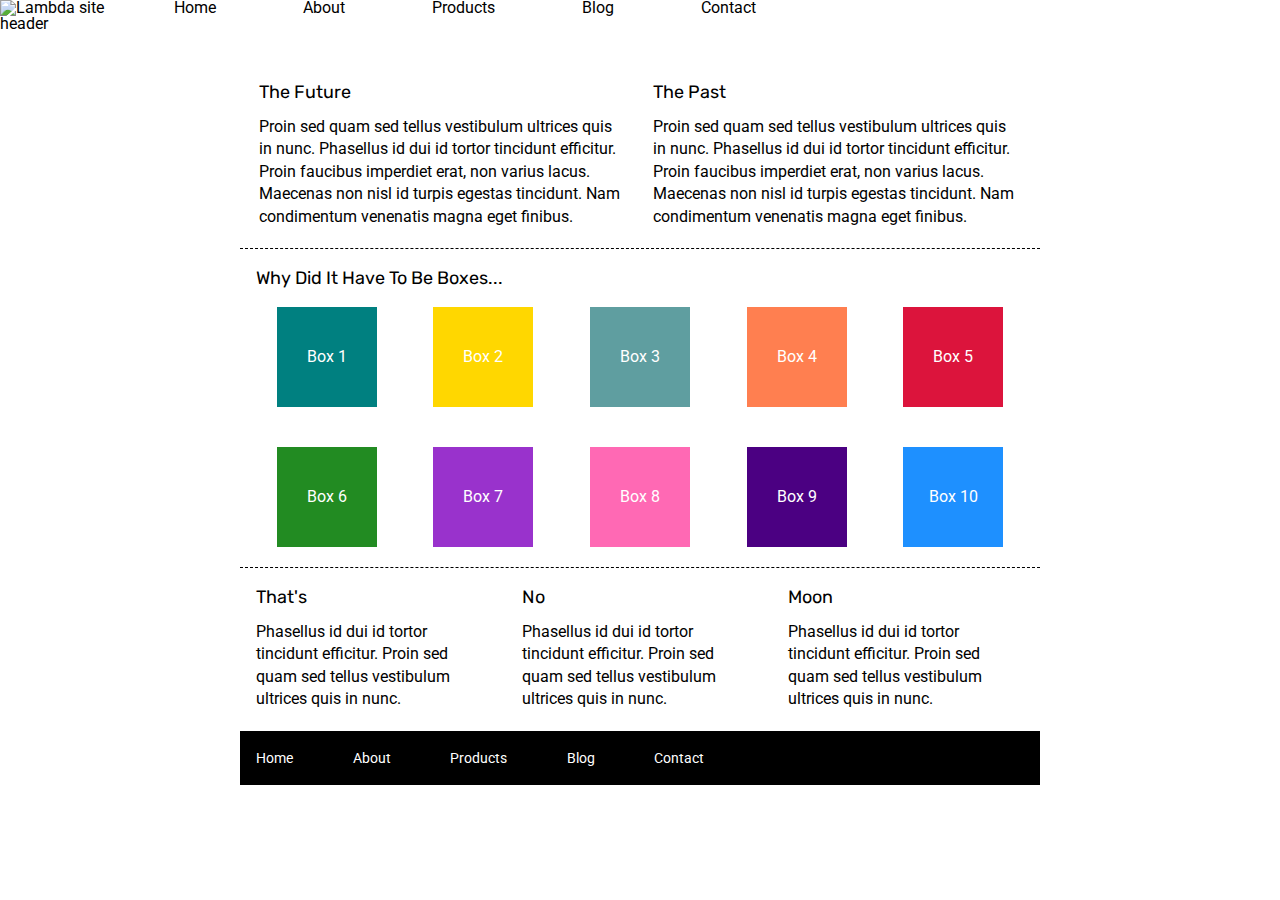
==== index.html @ 74503c83 "began working with the CSS for the page and added the header" ====
<!DOCTYPE html>

<html lang="en">
  <head>
    <meta charset="utf-8" />

    <title>Sprint Challenge - Home</title>

    <link
      href="https://fonts.googleapis.com/css?family=Roboto|Rubik"
      rel="stylesheet"
    />
    <link rel="stylesheet" href="./style/index.css" />
  </head>

  <body>
    <header>
      <img src="./assets/lambda-black.png" alt="Lambda site header" />
      <nav>
        <a href="">Home</a>
        <a href="">About</a>
        <a href="">Products</a>
        <a href="">Blog</a>
        <a href="">Contact</a>
      </nav>
    </header>
    <div class="container">
      <img src="assets/jumbo.jpg" alt="" class="featured-img" />
      <section class="top-content">
        <div class="text-container">
          <h2>The Future</h2>
          <p>
            Proin sed quam sed tellus vestibulum ultrices quis in nunc.
            Phasellus id dui id tortor tincidunt efficitur. Proin faucibus
            imperdiet erat, non varius lacus. Maecenas non nisl id turpis
            egestas tincidunt. Nam condimentum venenatis magna eget finibus.
          </p>
        </div>
        <div class="text-container">
          <h2>The Past</h2>
          <p>
            Proin sed quam sed tellus vestibulum ultrices quis in nunc.
            Phasellus id dui id tortor tincidunt efficitur. Proin faucibus
            imperdiet erat, non varius lacus. Maecenas non nisl id turpis
            egestas tincidunt. Nam condimentum venenatis magna eget finibus.
          </p>
        </div>
      </section>

      <section class="middle-content">
        <h2>Why Did It Have To Be Boxes...</h2>

        <div class="boxes">
          <div class="box box1">Box 1</div>
          <div class="box box2">Box 2</div>
          <div class="box box3">Box 3</div>
          <div class="box box4">Box 4</div>
          <div class="box box5">Box 5</div>
          <div class="box box6">Box 6</div>
          <div class="box box7">Box 7</div>
          <div class="box box8">Box 8</div>
          <div class="box box9">Box 9</div>
          <div class="box box10">Box 10</div>
        </div>
      </section>

      <section class="bottom-content">
        <div class="text-container">
          <h2>That's</h2>
          <p>
            Phasellus id dui id tortor tincidunt efficitur. Proin sed quam sed
            tellus vestibulum ultrices quis in nunc.
          </p>
        </div>
        <div class="text-container">
          <h2>No</h2>
          <p>
            Phasellus id dui id tortor tincidunt efficitur. Proin sed quam sed
            tellus vestibulum ultrices quis in nunc.
          </p>
        </div>
        <div class="text-container">
          <h2>Moon</h2>
          <p>
            Phasellus id dui id tortor tincidunt efficitur. Proin sed quam sed
            tellus vestibulum ultrices quis in nunc.
          </p>
        </div>
      </section>

      <footer>
        <nav>
          <a href="#">Home</a>
          <a href="#">About</a>
          <a href="#">Products</a>
          <a href="#">Blog</a>
          <a href="#">Contact</a>
        </nav>
      </footer>
    </div>
    <!-- container -->
  </body>
</html>
---- style/index.css ----
/* http://meyerweb.com/eric/tools/css/reset/ 
   v2.0 | 20110126
   License: none (public domain)
*/

html,
body,
div,
span,
applet,
object,
iframe,
h1,
h2,
h3,
h4,
h5,
h6,
p,
blockquote,
pre,
a,
abbr,
acronym,
address,
big,
cite,
code,
del,
dfn,
em,
img,
ins,
kbd,
q,
s,
samp,
small,
strike,
strong,
sub,
sup,
tt,
var,
b,
u,
i,
center,
dl,
dt,
dd,
ol,
ul,
li,
fieldset,
form,
label,
legend,
table,
caption,
tbody,
tfoot,
thead,
tr,
th,
td,
article,
aside,
canvas,
details,
embed,
figure,
figcaption,
footer,
header,
hgroup,
menu,
nav,
output,
ruby,
section,
summary,
time,
mark,
audio,
video {
  margin: 0;
  padding: 0;
  border: 0;
  font-size: 100%;
  font: inherit;
  vertical-align: baseline;
}
/* HTML5 display-role reset for older browsers */
article,
aside,
details,
figcaption,
figure,
footer,
header,
hgroup,
menu,
nav,
section {
  display: block;
}
body {
  line-height: 1;
}
ol,
ul {
  list-style: none;
}
blockquote,
q {
  quotes: none;
}
blockquote:before,
blockquote:after,
q:before,
q:after {
  content: '';
  content: none;
}
table {
  border-collapse: collapse;
  border-spacing: 0;
}

* {
  box-sizing: border-box;
}

html,
body {
  height: 100%;
  font-family: 'Roboto', sans-serif;
}

h1,
h2,
h3,
h4,
h5 {
  font-size: 18px;
  margin-bottom: 15px;
  font-family: 'Rubik', sans-serif;
}

p {
  line-height: 1.4;
}

.container {
  width: 800px;
  margin: 0 auto;
}

.top-content {
  display: flex;
  flex-wrap: wrap;
  justify-content: space-evenly;
  margin-bottom: 20px;
  border-bottom: 1px dashed black;
}

.top-content .text-container {
  width: 48%;
  padding: 0 1%;
  padding-bottom: 20px;
}

.middle-content {
  margin-bottom: 20px;
  border-bottom: 1px dashed black;
}

.middle-content h2 {
  padding: 0 2%;
  margin-bottom: 0;
}

.middle-content .boxes {
  display: flex;
  flex-wrap: wrap;
  justify-content: space-evenly;
}

.middle-content .boxes .box {
  width: 12.5%;
  height: 100px;
  margin: 20px 2.5%;
  color: white;
  display: flex;
  align-items: center;
  justify-content: center;
}

.bottom-content {
  display: flex;
  margin: 0 2% 20px;
  justify-content: space-around;
}

.bottom-content .text-container {
  padding-right: 4%;
}

.bottom-content .text-container:last-child {
  padding-right: 0;
}

footer {
  width: 100%;
  background: black;
}

footer nav {
  width: 60%;
  display: flex;
  justify-content: space-between;
  align-items: center;
  padding: 20px 2%;
  font-size: 14px;
}

footer nav a {
  color: white;
  text-decoration: none;
}

.box1 {
  background: teal;
}

.box2 {
  background: gold;
}

.box3 {
  background: cadetblue;
}

.box4 {
  background: coral;
}

.box5 {
  background: crimson;
}

.box6 {
  background: forestgreen;
}

.box7 {
  background: darkorchid;
}

.box8 {
  background: hotpink;
}

.box9 {
  background: indigo;
}

.box10 {
  background: dodgerblue;
}

header {
  display: flex;
  width: 800px;
}

nav {
  display: flex;
  justify-content: space-around;
  width: 100%;
}

nav a {
  text-decoration: none;
  color: black;
}

.featured-img {
  padding: 3% 0;
}
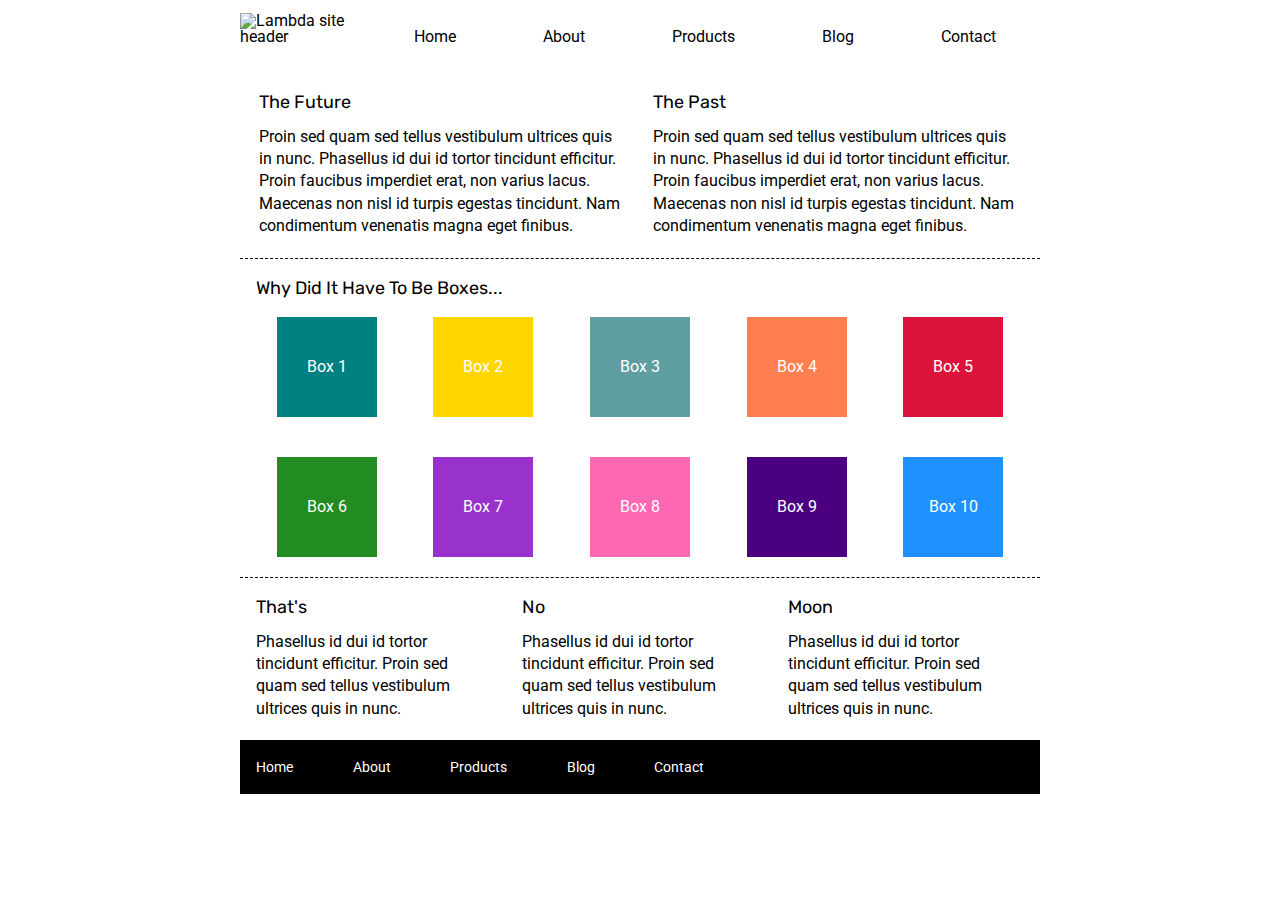
==== commit a507cd4d: "completed MVP and attempted some stretch goals" ====
--- a/index.html
+++ b/index.html
@@ -3,6 +3,7 @@
 <html lang="en">
   <head>
     <meta charset="utf-8" />
+    <meta name="viewport" content="width=device-width, initial-scale=1.0" />
 
     <title>Sprint Challenge - Home</title>
 
@@ -15,13 +16,17 @@
 
   <body>
     <header>
-      <img src="./assets/lambda-black.png" alt="Lambda site header" />
-      <nav>
-        <a href="">Home</a>
-        <a href="">About</a>
-        <a href="">Products</a>
-        <a href="">Blog</a>
-        <a href="">Contact</a>
+      <img
+        class="lambda"
+        src="./assets/lambda-black.png"
+        alt="Lambda site header"
+      />
+      <nav class="top-nav">
+        <a href="" id="home">Home</a>
+        <a href="./about.html" id="about">About</a>
+        <a href="" id="products">Products</a>
+        <a href="" id="blog">Blog</a>
+        <a href="./contact.html" id="contact">Contact</a>
       </nav>
     </header>
     <div class="container">
--- a/style/index.css
+++ b/style/index.css
@@ -136,6 +136,7 @@
 body {
   height: 100%;
   font-family: 'Roboto', sans-serif;
+  width: 100%;
 }
 
 h1,
@@ -153,7 +154,7 @@
 }
 
 .container {
-  width: 800px;
+  max-width: 800px;
   margin: 0 auto;
 }
 
@@ -188,9 +189,9 @@
 }
 
 .middle-content .boxes .box {
-  width: 12.5%;
+  width: 100px;
   height: 100px;
-  margin: 20px 2.5%;
+  margin: 2.5%;
   color: white;
   display: flex;
   align-items: center;
@@ -272,13 +273,18 @@
 
 header {
   display: flex;
-  width: 800px;
+  max-width: 800px;
+  margin-left: auto;
+  margin-right: auto;
+  padding: 1% 0;
 }
 
 nav {
   display: flex;
+  flex-direction: row;
   justify-content: space-around;
   width: 100%;
+  align-items: flex-end;
 }
 
 nav a {
@@ -286,6 +292,110 @@
   color: black;
 }
 
+nav a:hover {
+  color: red;
+}
+
 .featured-img {
-  padding: 3% 0;
-}
+  padding: 2% 0;
+  width: 100%;
+}
+
+.lambda {
+  object-fit: none;
+}
+
+fieldset {
+  display: flex;
+  flex-direction: column;
+  justify-content: space-around;
+}
+
+@media (max-width: 800px) {
+  .lambda {
+    padding: 1% 0 0 2%;
+  }
+
+  footer nav {
+    width: 100%;
+    justify-content: space-around;
+  }
+}
+
+@media (max-width: 500px) {
+  header {
+    flex-direction: column;
+    width: 100%;
+  }
+
+  .top-nav {
+    flex-direction: column;
+    align-items: center;
+  }
+
+  .top-nav a {
+    border: 1px solid lightgray;
+    border-radius: 8px;
+    width: 80%;
+    padding: 1.5%;
+    color: lightgray;
+    text-align: center;
+  }
+
+  .top-nav #home {
+    background-color: lightgray;
+    color: dimgray;
+    font-weight: bold;
+    border: 1px solid gray;
+    text-shadow: 1px 1px white;
+  }
+
+  .boxes {
+    flex-direction: column;
+    width: 100%;
+    align-items: center;
+    padding-bottom: 20px;
+  }
+
+  .lambda {
+    padding: 3% 0 8%;
+  }
+
+  .featured-img {
+    object-fit: none;
+    max-width: 100%;
+    padding: 6% 0;
+  }
+
+  .top-content .text-container {
+    width: 95%;
+    flex-direction: column;
+  }
+
+  .text-container h2 {
+    font-size: 1.4rem;
+  }
+
+  p {
+    color: dimgray;
+    line-height: 1.3;
+  }
+
+  .middle-content h2 {
+    font-size: 1.4rem;
+    padding: 0 6% 2%;
+  }
+
+  .bottom-content {
+    flex-direction: column;
+    width: 95%;
+  }
+
+  .bottom-content h2 {
+    font-size: 1.4rem;
+  }
+
+  .bottom-content .text-container {
+    padding: 0 1% 20px;
+  }
+}
